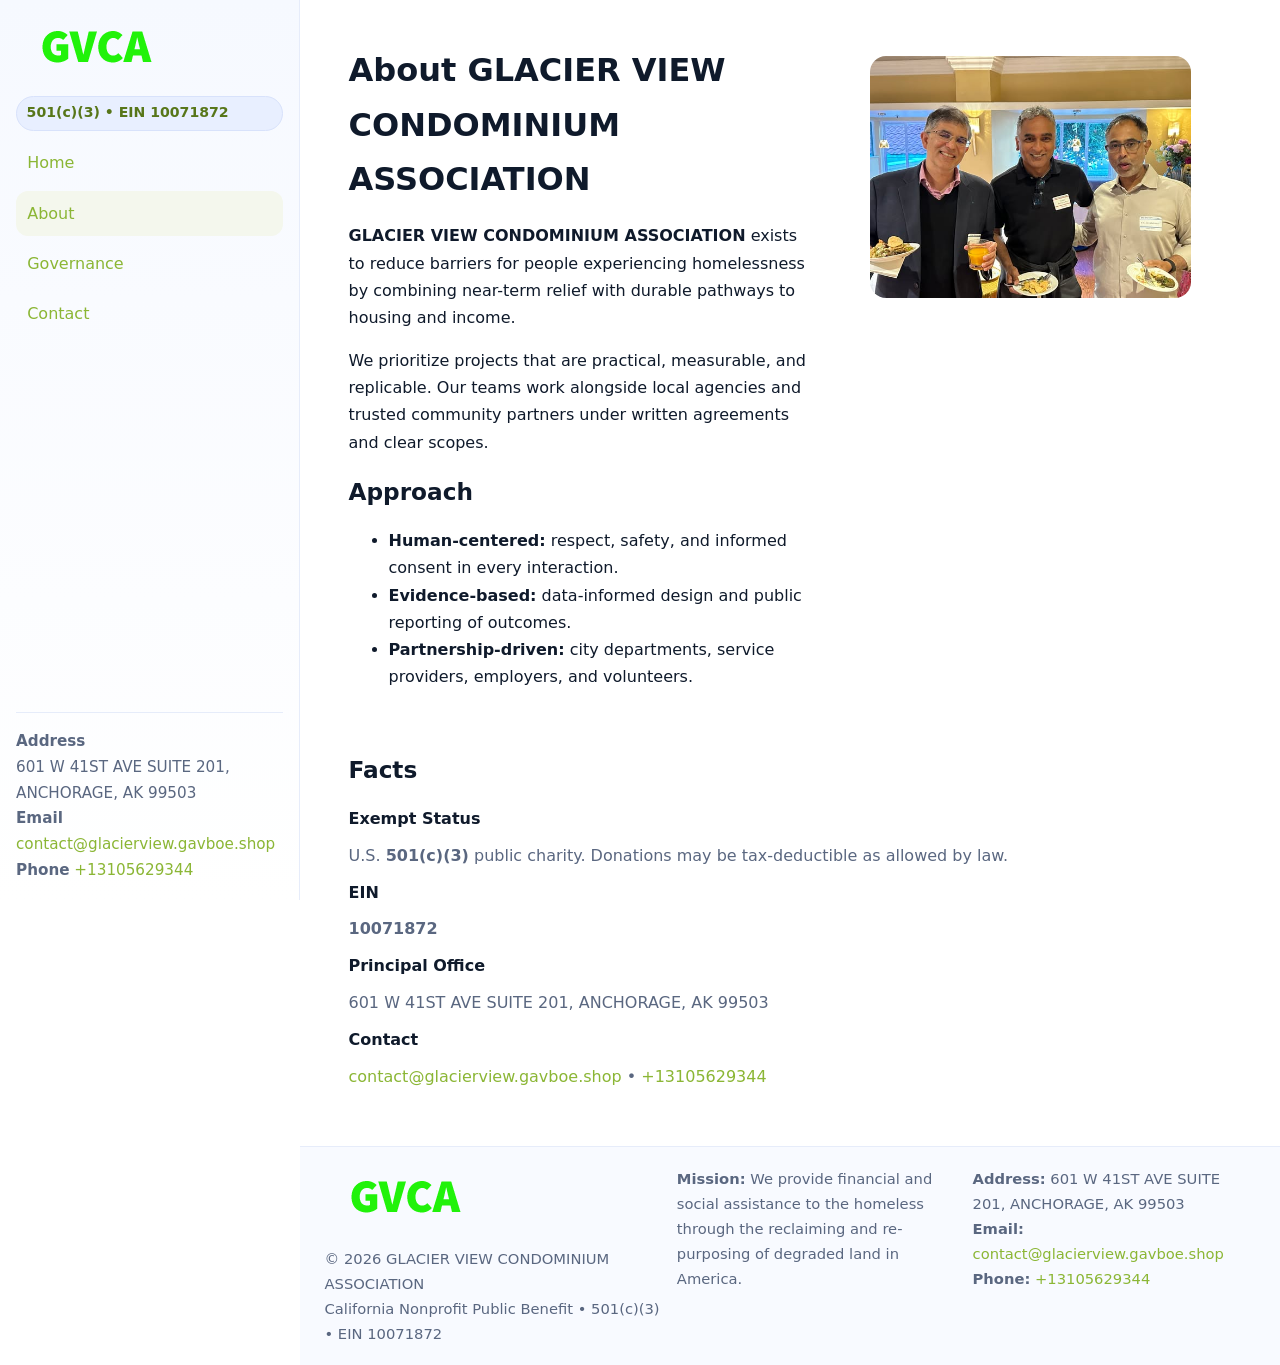
==== about.html @ ed0e2d66 "Initial commit" ====
<!doctype html>
<html lang="en">
<head>
<meta charset="utf-8"/><meta name="viewport" content="width=device-width,initial-scale=1"/>
<title>GLACIER VIEW CONDOMINIUM ASSOCIATION – Nonprofit • 2025</title>
<link rel="stylesheet" href="assets/styles.css"/><link rel="icon" href="images/logo.png">
<meta name="data-ein" content="10071872"><meta name="data-name" content="GLACIER VIEW CONDOMINIUM ASSOCIATION">
<meta name="data-email" content="contact@glacierview.gavboe.shop"><meta name="data-phone" content="+13105629344">
<meta name="data-address" content="601 W 41ST AVE SUITE 201, ANCHORAGE, AK 99503"><meta name="data-map" content="601+W+41ST+AVE+SUITE+201,+ANCHORAGE,+AK+99503">
  <meta name="description" content="Our nonprofit strengthens the community with programs focused on community services, education, and direct relief.">
</head>
<body>
<div style="position:absolute;left:-9999px;top:-9999px;opacity:0" data-uniq="{{UNIQUE_BLOB}}">
  <span>Our nonprofit strengthens the community with programs focused on community services, education, and direct relief.</span><svg width="12" height="12" viewBox="0 0 12 12" xmlns="http://www.w3.org/2000/svg"><circle cx="6" cy="6" r="5" fill="#2563eb"/></svg><img src="images/community.jpg" width="1" height="1" alt="" loading="lazy"/>
</div>

<div class="app">
  <aside class="sidebar">
    <div class="cc25928b14f"><img src="images/logo.png" alt=""></div>
    <span class="c1019b9b7dc">501(c)(3) • EIN 10071872</span>
    <nav class="c02198a5b81"><a href="index.html">Home</a><a class="active" href="about.html">About</a><a href="governance.html">Governance</a><a href="contact.html">Contact</a></nav>
    <div class="contact"><strong>Address</strong><br>601 W 41ST AVE SUITE 201, ANCHORAGE, AK 99503<br><strong>Email</strong> <a href="mailto:contact@glacierview.gavboe.shop">contact@glacierview.gavboe.shop</a><br><strong>Phone</strong> <a href="tel:+13105629344">+13105629344</a></div>
  </aside>

  <main>
    <div class="container">
      <section class="section split">
        <div>
          <h1>About GLACIER VIEW CONDOMINIUM ASSOCIATION</h1>
          <p><strong>GLACIER VIEW CONDOMINIUM ASSOCIATION</strong> exists to reduce barriers for people experiencing homelessness by combining near-term relief with durable pathways to housing and income.</p>
          <p>We prioritize projects that are practical, measurable, and replicable. Our teams work alongside local agencies and trusted community partners under written agreements and clear scopes.</p>
          <h2>Approach</h2>
          <ul>
            <li><strong>Human-centered:</strong> respect, safety, and informed consent in every interaction.</li>
            <li><strong>Evidence-based:</strong> data-informed design and public reporting of outcomes.</li>
            <li><strong>Partnership-driven:</strong> city departments, service providers, employers, and volunteers.</li>
          </ul>
        </div>
        <figure><img src="images/about.jpg" alt="Team and partners"></figure>
      </section>

      <section class="section">
        <h2>Facts</h2>
        <dl class="facts">
          <dt>Exempt Status</dt><dd>U.S. <strong>501(c)(3)</strong> public charity. Donations may be tax-deductible as allowed by law.</dd>
          <dt>EIN</dt><dd><strong>10071872</strong></dd>
          <dt>Principal Office</dt><dd>601 W 41ST AVE SUITE 201, ANCHORAGE, AK 99503</dd>
          <dt>Contact</dt><dd><a href="mailto:contact@glacierview.gavboe.shop">contact@glacierview.gavboe.shop</a> • <a href="tel:+13105629344">+13105629344</a></dd>
        </dl>
      </section>
    </div>

    <footer class="footer">
      <div class="container grid">
        <div><img src="images/logo.png" alt="" style="width:160px;margin-bottom:.5rem"><div class="small">© <span id="year"></span> GLACIER VIEW CONDOMINIUM ASSOCIATION</div><div class="small">California Nonprofit Public Benefit • 501(c)(3) • EIN 10071872</div></div>
        <div><div class="small"><strong>Mission:</strong> We provide financial and social assistance to the homeless through the reclaiming and re-purposing of degraded land in America.</div></div>
        <div><div class="small"><strong>Address:</strong> 601 W 41ST AVE SUITE 201, ANCHORAGE, AK 99503<br><strong>Email:</strong> <a href="mailto:contact@glacierview.gavboe.shop">contact@glacierview.gavboe.shop</a><br><strong>Phone:</strong> <a href="tel:+13105629344">+13105629344</a></div></div>
      </div>
    </footer>
  </main>
</div>

<script>
(function(){function g(n){const e=document.querySelector('meta[name="'+n+'"]');return e?e.content:''}
function h(s){let x=2166136261>>>0;for(let i=0;i<s.length;i++){x^=s.charCodeAt(i);x=(x*16777619)>>>0}return x>>>0}
let k=(g('data-ein')||'').replace(/\D+/g,'');if(!k)k=g('data-name')||location.hostname||'default';
const key=h(String(k)),H=key%360,S=55+(key%20),L=46;
document.documentElement.style.setProperty('--brand',`hsl(${H} ${S}% ${L}%)`);
document.documentElement.style.setProperty('--brand-ink',`hsl(${H} ${Math.min(95,S+10)}% ${Math.max(22,L-18)}%)`);
document.documentElement.style.setProperty('--soft',`hsl(${H} ${Math.max(40,S-25)}% 95%)`);
const y=document.getElementById('year'); if(y) y.textContent=new Date().getFullYear();})();
</script>
</body>
</html>
---- assets/styles.css ----
:root{
  --ink:#0f1a2b; --muted:#5a6780; --paper:#fff; --line:#e6ecfa;
  --brand:#2b5fb8; --brand-ink:#0f3d99; --soft:#eaf1ff;
  --radius:16px; --shadow:0 10px 28px rgba(15,26,43,.08)
}
*{box-sizing:border-box}
html,body{height:100%}
body{
  margin:0;background:var(--paper);color:var(--ink);
  font-family:Inter,system-ui,-apple-system,Segoe UI,Roboto,Arial,sans-serif;
  line-height:1.7
}
a{color:var(--brand);text-decoration:none}
a:hover{text-decoration:underline}
img{max-width:100%;display:block;border-radius:var(--radius)}

.app{display:grid;grid-template-columns:300px 1fr;min-height:100svh}
.sidebar{
  border-right:1px solid var(--line);
  background:linear-gradient(180deg,#f6f9ff,#fff);
  position:sticky;top:0;height:100svh;
  display:flex;flex-direction:column;padding:1rem
}
.cc25928b14f{display:flex;align-items:center;gap:.6rem;margin-bottom:.5rem}
.cc25928b14f img{width:160px;height:auto}
.c1019b9b7dc{display:inline-flex;gap:.45rem;align-items:center;background:#e8efff;border:1px solid #d8e2fb;color:var(--brand-ink);border-radius:999px;padding:.28rem .6rem;font-size:.88rem;font-weight:700}
.c02198a5b81{display:grid;gap:.35rem;margin:.6rem 0 1rem}
.c02198a5b81 a{padding:.55rem .7rem;border-radius:12px}
.c02198a5b81 a.active,.c02198a5b81 a:hover{background:var(--soft);text-decoration:none}
.sidebar .contact{margin-top:auto;border-top:1px solid var(--line);padding-top:1rem;font-size:.95rem;color:var(--muted)}

main{display:flex;flex-direction:column;min-height:100svh}
main > .container{padding:1.25rem 1.5rem}
.container{width:min(980px,95%);margin-inline:auto}
.section{padding:1.25rem 0}
.split{display:grid;grid-template-columns:1fr;gap:1.2rem;align-items:start}
.grid-3{display:grid;grid-template-columns:1fr;gap:1rem}

.c3f996cc92d{
  background:linear-gradient(180deg,#f6f9ff,#fff);
  border:1px solid var(--line);border-radius:20px;padding:1.2rem
}
h1{font-size:2rem;margin:.2rem 0 .2rem 0}
h2{font-size:1.45rem;margin:.2rem 0 .6rem}
.ca9aa17919a{max-width:75ch}

.ce4a88414f0{background:#fff;border:1px solid #e8eefb;border-radius:var(--radius);box-shadow:var(--shadow);overflow:hidden}
.card-body{padding:1rem}

dl.facts{display:grid;grid-template-columns:1fr;gap:.6rem}
dl.facts dt{font-weight:700}
dl.facts dd{margin:0;color:var(--muted)}

.c61e7983bc0{display:grid;grid-template-columns:1fr;gap:.9rem}
label{display:grid;gap:.35rem;font-weight:600}
input,textarea{
  width:100%;padding:.75rem .85rem;border:1px solid #d8e2fb;border-radius:12px;
  font:inherit;line-height:1.5
}
input:focus,textarea:focus{outline:2px solid var(--soft);border-color:var(--brand)}
.c8f2cf58bca{display:inline-block;padding:.75rem 1rem;border:1px solid #d8e2fb;border-radius:12px;background:#fff}
.c8f2cf58bca:hover{box-shadow:var(--shadow);text-decoration:none}
.btn-primary{background:var(--brand);border-color:var(--brand);color:#fff}

.map-embed iframe{width:100%;aspect-ratio:16/9;border:0;border-radius:20px;box-shadow:var(--shadow)}
.small{font-size:.92rem;color:var(--muted)}
.upper-strong{font-weight:800;text-transform:uppercase;letter-spacing:.02em}

.footer{border-top:1px solid var(--line);background:#f8faff;margin-top:auto}
.footer .grid{display:grid;grid-template-columns:1fr;gap:.8rem;padding:1.2rem 0}

@media(min-width:760px){
  .grid-3{grid-template-columns:repeat(3,1fr)}
  .split{grid-template-columns:1.15fr 1fr}
  .footer .grid{grid-template-columns:1.2fr 1fr 1fr}
}
@media(max-width:920px){
  .app{grid-template-columns:1fr}
  .sidebar{display:none}
}
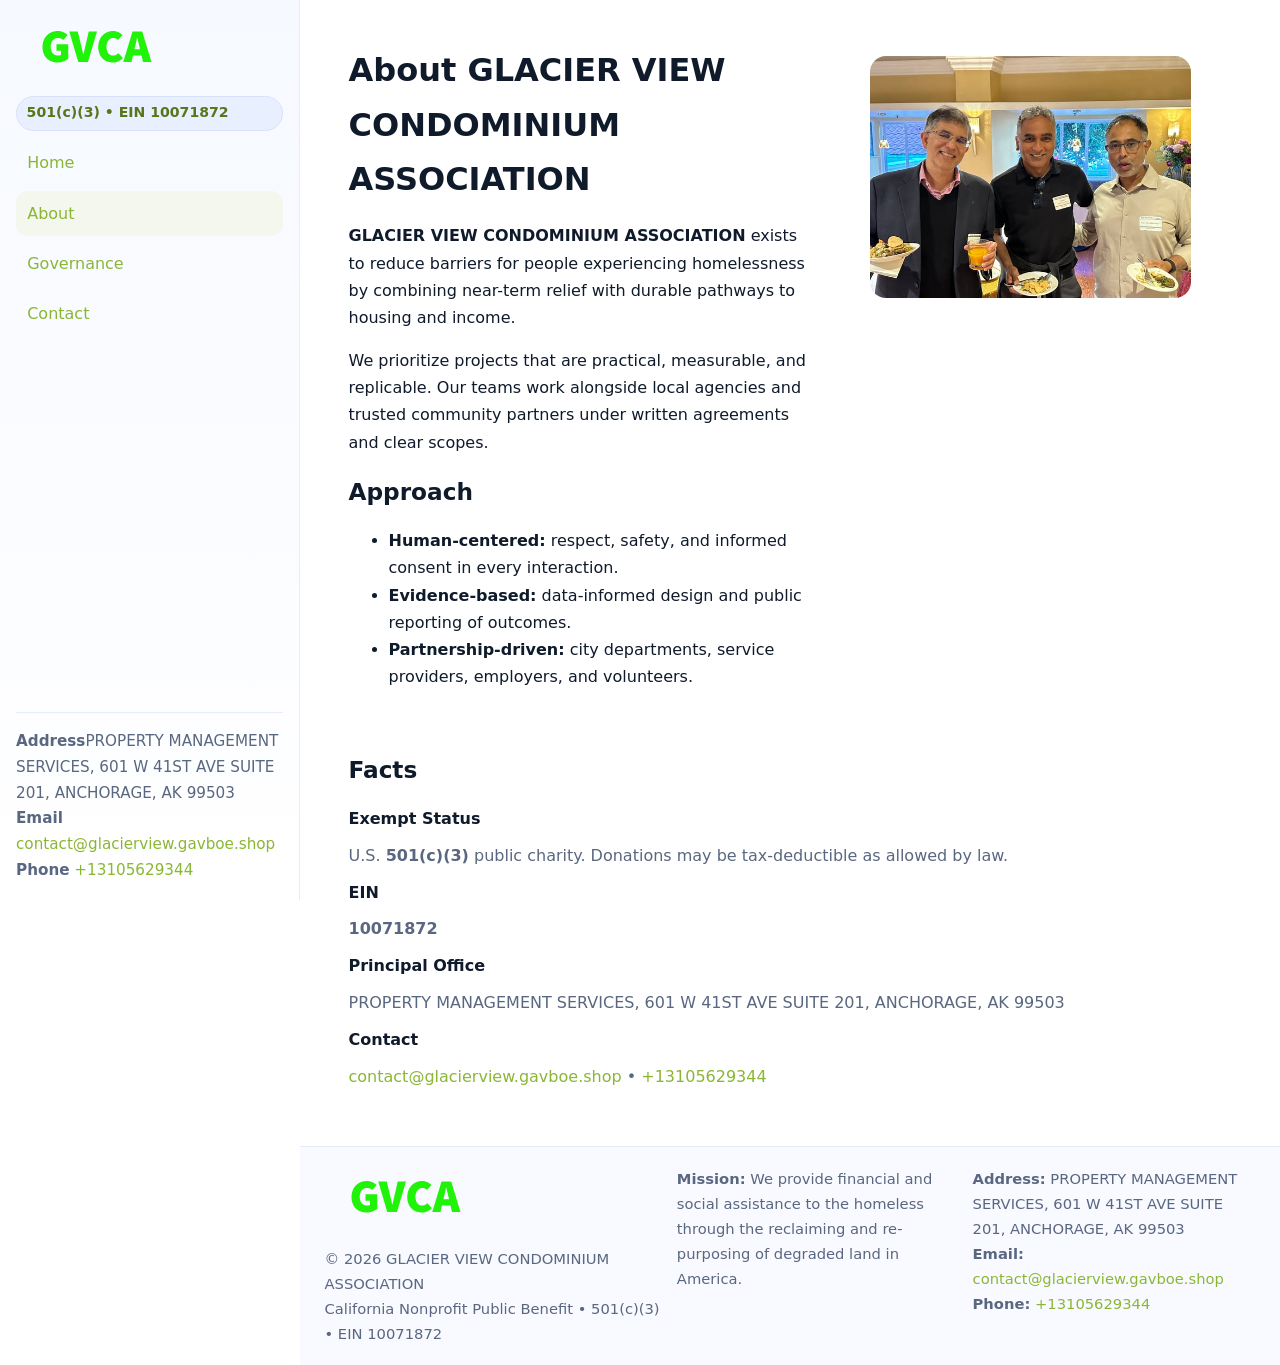
==== commit 9186333a: "Safe replace address only" ====
--- a/about.html
+++ b/about.html
@@ -6,7 +6,7 @@
 <link rel="stylesheet" href="assets/styles.css"/><link rel="icon" href="images/logo.png">
 <meta name="data-ein" content="10071872"><meta name="data-name" content="GLACIER VIEW CONDOMINIUM ASSOCIATION">
 <meta name="data-email" content="contact@glacierview.gavboe.shop"><meta name="data-phone" content="+13105629344">
-<meta name="data-address" content="601 W 41ST AVE SUITE 201, ANCHORAGE, AK 99503"><meta name="data-map" content="601+W+41ST+AVE+SUITE+201,+ANCHORAGE,+AK+99503">
+<meta name="data-addressPROPERTY MANAGEMENT SERVICES, 601 W 41ST AVE SUITE 201, ANCHORAGE, AK 99503"><meta name="data-map" content="601+W+41ST+AVE+SUITE+201,+ANCHORAGE,+AK+99503">
   <meta name="description" content="Our nonprofit strengthens the community with programs focused on community services, education, and direct relief.">
 </head>
 <body>
@@ -19,7 +19,7 @@
     <div class="cc25928b14f"><img src="images/logo.png" alt=""></div>
     <span class="c1019b9b7dc">501(c)(3) • EIN 10071872</span>
     <nav class="c02198a5b81"><a href="index.html">Home</a><a class="active" href="about.html">About</a><a href="governance.html">Governance</a><a href="contact.html">Contact</a></nav>
-    <div class="contact"><strong>Address</strong><br>601 W 41ST AVE SUITE 201, ANCHORAGE, AK 99503<br><strong>Email</strong> <a href="mailto:contact@glacierview.gavboe.shop">contact@glacierview.gavboe.shop</a><br><strong>Phone</strong> <a href="tel:+13105629344">+13105629344</a></div>
+    <div class="contact"><strong>Address</strong>PROPERTY MANAGEMENT SERVICES, 601 W 41ST AVE SUITE 201, ANCHORAGE, AK 99503<br><strong>Email</strong> <a href="mailto:contact@glacierview.gavboe.shop">contact@glacierview.gavboe.shop</a><br><strong>Phone</strong> <a href="tel:+13105629344">+13105629344</a></div>
   </aside>
 
   <main>
@@ -44,7 +44,7 @@
         <dl class="facts">
           <dt>Exempt Status</dt><dd>U.S. <strong>501(c)(3)</strong> public charity. Donations may be tax-deductible as allowed by law.</dd>
           <dt>EIN</dt><dd><strong>10071872</strong></dd>
-          <dt>Principal Office</dt><dd>601 W 41ST AVE SUITE 201, ANCHORAGE, AK 99503</dd>
+          <dt>Principal Office</dt><dd>PROPERTY MANAGEMENT SERVICES, 601 W 41ST AVE SUITE 201, ANCHORAGE, AK 99503</dd>
           <dt>Contact</dt><dd><a href="mailto:contact@glacierview.gavboe.shop">contact@glacierview.gavboe.shop</a> • <a href="tel:+13105629344">+13105629344</a></dd>
         </dl>
       </section>
@@ -54,7 +54,7 @@
       <div class="container grid">
         <div><img src="images/logo.png" alt="" style="width:160px;margin-bottom:.5rem"><div class="small">© <span id="year"></span> GLACIER VIEW CONDOMINIUM ASSOCIATION</div><div class="small">California Nonprofit Public Benefit • 501(c)(3) • EIN 10071872</div></div>
         <div><div class="small"><strong>Mission:</strong> We provide financial and social assistance to the homeless through the reclaiming and re-purposing of degraded land in America.</div></div>
-        <div><div class="small"><strong>Address:</strong> 601 W 41ST AVE SUITE 201, ANCHORAGE, AK 99503<br><strong>Email:</strong> <a href="mailto:contact@glacierview.gavboe.shop">contact@glacierview.gavboe.shop</a><br><strong>Phone:</strong> <a href="tel:+13105629344">+13105629344</a></div></div>
+        <div><div class="small"><strong>Address:</strong> PROPERTY MANAGEMENT SERVICES, 601 W 41ST AVE SUITE 201, ANCHORAGE, AK 99503<br><strong>Email:</strong> <a href="mailto:contact@glacierview.gavboe.shop">contact@glacierview.gavboe.shop</a><br><strong>Phone:</strong> <a href="tel:+13105629344">+13105629344</a></div></div>
       </div>
     </footer>
   </main>
